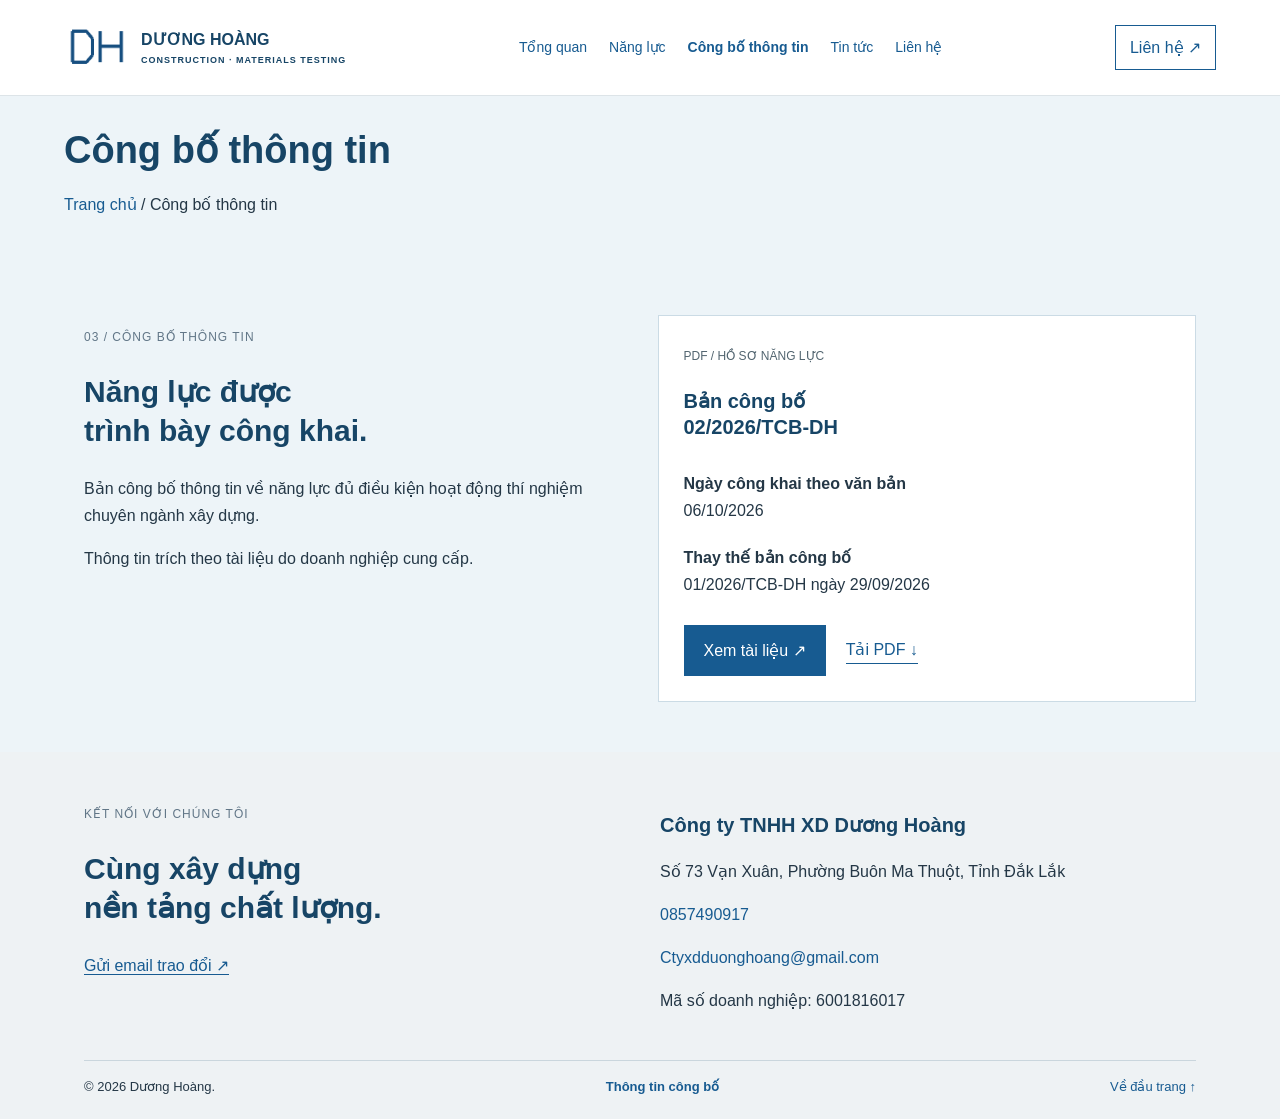
==== cong-bo.html @ 09755b36 "Add files via upload" ====
<!--
    WEBSITE DƯƠNG HOÀNG - MÃ HTML CÓ GHI CHÚ
    File: cong-bo.html
    Cách đọc: HTML = nội dung; CSS = hình thức; JavaScript = thao tác.
    Các dòng ghi chú này không xuất hiện trong nội dung website.
    Sửa bản sao trước; lưu bằng UTF-8 để giữ đúng tiếng Việt.
-->
<!doctype html>
<html lang="vi">

    <!-- PHẦN KHAI BÁO: tiêu đề tab, bảng mã tiếng Việt, CSS và hiển thị trên điện thoại. -->
    <head>
        <meta charset="utf-8">
        <title>
            Công bố thông tin — Dương Hoàng
        </title>
        <link rel="stylesheet" href="css/style.css">
        <meta charset="">
        <meta name="viewport" content="width=device-width,initial-scale=1">
    </head>
    <body >
        <a class="skip" href="#main">
            Đến nội dung chính
        </a>

        <!-- ĐẦU TRANG: logo, tên công ty, menu và nút liên hệ. -->
        <header class="header">
            <a class="brand" href="index.html">

                <!-- ẢNH: src = vị trí file; alt = mô tả khi ảnh không tải được. Giữ đúng tên và đuôi file. -->
                <img class="company-logo" src="images/logo.png" alt="Logo Dương Hoàng">
                <span>
                    DƯƠNG HOÀNG
                    <small>
                        CONSTRUCTION · MATERIALS TESTING
                    </small>
                </span>
            </a>
            <button class="menu-toggle" aria-expanded="false" aria-controls="navigation">
                ☰
                <span>
                    Menu
                </span>
            </button>

            <!-- MENU ĐIỀU HƯỚNG: sửa chữ trong thẻ a và đường dẫn tại href. -->
            <nav id="navigation" aria-label="Menu chính">
                <ul class="menu">
                    <li>
                        <a href="gioi-thieu.html">
                            Tổng quan
                        </a>
                    </li>
                    <li>
                        <a href="nang-luc.html">
                            Năng lực
                        </a>
                    </li>
                    <li>
                        <a href="cong-bo.html" aria-current="page">
                            Công bố thông tin
                        </a>
                    </li>
                    <li>
                        <a href="tin-tuc.html">
                            Tin tức
                        </a>
                    </li>
                    <li>
                        <a href="lien-he.html">
                            Liên hệ
                        </a>
                    </li>
                </ul>
            </nav>
            <a class="header-contact" href="index.html">
                Liên hệ ↗
            </a>
        </header>

        <!-- NỘI DUNG RIÊNG CỦA TRANG: phần anh thường chỉnh sửa nhất. -->
        <main id="main">
            <div class="page-banner">
                <h1>
                    Công bố thông tin
                </h1>
                <p>
                    <a href="index.html">
                        Trang chủ
                    </a>
                    / Công bố thông tin
                </p>
            </div>

            <!-- CÔNG BỐ: sửa số/ngày văn bản và đường dẫn PDF trong href. -->
            <section id="cong-bo" class="publication">
                <div class="section">
                    <div>
                        <p class="eyebrow">
                            03 / CÔNG BỐ THÔNG TIN
                        </p>
                        <h2>
                            Năng lực được
                            <br>
                            trình bày công khai.
                        </h2>
                        <p>
                            Bản công bố thông tin về năng lực đủ điều kiện hoạt động thí nghiệm chuyên ngành xây dựng.
                        </p>
                        <p>
                            Thông tin trích theo tài liệu do doanh nghiệp cung cấp.
                        </p>
                    </div>
                    <article class="document">
                        <span class="pdf-tag">
                            PDF / HỒ SƠ NĂNG LỰC
                        </span>
                        <h3>
                            Bản công bố
                            <br>
                            02/2026/TCB-DH
                        </h3>
                        <dl>
                            <div>
                                <dt>
                                    Ngày công khai theo văn bản
                                </dt>
                                <dd>
                                    06/10/2026
                                </dd>
                            </div>
                            <div>
                                <dt>
                                    Thay thế bản công bố
                                </dt>
                                <dd>
                                    01/2026/TCB-DH ngày 29/09/2026
                                </dd>
                            </div>
                        </dl>
                        <div class="document-actions">
                            <a class="button" href="documents/cong-bo-nang-luc.pdf" target="_blank" rel="noopener">
                                Xem tài liệu ↗
                            </a>
                            <a class="text-link" href="documents/cong-bo-nang-luc.pdf" download>
                                Tải PDF ↓
                            </a>
                        </div>
                    </article>
                </div>
            </section>
        </main>

        <!-- CHÂN TRANG: địa chỉ, điện thoại, email. Khi đổi cần sửa trên các trang HTML khác. -->
        <footer id="lien-he">
            <div class="footer-grid">
                <div>
                    <p class="eyebrow">
                        KẾT NỐI VỚI CHÚNG TÔI
                    </p>
                    <h2>
                        Cùng xây dựng
                        <br>
                        nền tảng chất lượng.
                    </h2>
                    <a class="text-link" href="mailto:Ctyxdduonghoang@gmail.com">
                        Gửi email trao đổi ↗
                    </a>
                </div>
                <div>
                    <h3>
                        Công ty TNHH XD Dương Hoàng
                    </h3>
                    <p>
                        Số 73 Vạn Xuân, Phường Buôn Ma Thuột, Tỉnh Đắk Lắk
                    </p>
                    <p>
                        <a href="tel:0857490917">
                            0857490917
                        </a>
                    </p>
                    <p>
                        <a href="mailto:Ctyxdduonghoang@gmail.com">
                            Ctyxdduonghoang@gmail.com
                        </a>
                    </p>
                    <p>
                        Mã số doanh nghiệp: 6001816017
                    </p>
                </div>
            </div>
            <div class="copyright">
                © 2026 Dương Hoàng.
                <a href="cong-bo.html" aria-current="page">
                    Thông tin công bố
                </a>
                <a href="index.html">
                    Về đầu trang ↑
                </a>
            </div>
        </footer>

        <!-- NẠP JAVASCRIPT: đặt cuối trang để HTML được đọc trước. -->
        <script src="js/main.js">
        </script>
    </body>
</html>
---- css/style.css ----
/* ============================================================
   CSS ĐƠN GIẢN — DƯƠNG HOÀNG
   1. Kiểu chung     2. Đầu trang/menu     3. Banner
   4. Nội dung      5. Tài liệu/tin       6. Điện thoại
   Không dùng biến CSS cho ảnh; không có lớp phủ làm tối banner.
   ============================================================ */

/* 1. KIỂU CHUNG */
* {
    box-sizing: border-box;
}
html {
    scroll-behavior: smooth;
}
body {
    margin: 0;
    font-family: Arial, Helvetica, sans-serif;
    font-size: 16px;
    line-height: 1.7;
    color: #243746;
    background: #ffffff;
}
a {
    color: #175b91;
    text-decoration: none;
}
a:hover {
    text-decoration: underline;
}
img {
    display: block;
    max-width: 100%;
    height: auto;
}
h1, h2, h3 {
    line-height: 1.3;
    color: #174566;
}
h1 {
    font-size: 38px;
}
h2 {
    font-size: 30px;
}
h3 {
    font-size: 20px;
}
figure {
    margin: 0;
}
figcaption {
    padding-top: 8px;
    font-size: 13px;
    color: #687781;
}
button, input {
    font: inherit;
}
[hidden] {
    display: none !important;
}
:focus-visible {
    outline: 3px solid #a97420;
    outline-offset: 4px;
}
.skip {
    position: absolute;
    top: -100px;
    left: 10px;
    background: white;
    padding: 10px;
    z-index: 30;
}
.skip:focus {
    top: 0;
}

/* 2. ĐẦU TRANG: thay logo tại images/logo.png. */
.header {
    display: flex;
    align-items: center;
    justify-content: space-between;
    flex-wrap: wrap;
    gap: 20px;
    padding: 20px 5%;
    border-bottom: 1px solid #dde4e8;
}
.brand {
    display: flex;
    align-items: center;
    gap: 12px;
    font-weight: bold;
    color: #174566;
}
.brand small {
    display: block;
    font-size: 9px;
    letter-spacing: 1px;
}
.company-logo {
    width: 65px;
    height: 55px;
    object-fit: contain;
}
.menu {
    display: flex;
    flex-wrap: wrap;
    gap: 22px;
    list-style: none;
    padding: 0;
    margin: 0;
    font-size: 14px;
}
.menu-toggle {
    display: none;
}
.header-contact {
    border: 1px solid #175b91;
    padding: 8px 14px;
}
[aria-current="page"] {
    font-weight: bold;
}

/* 3. BANNER — ẢNH THẬT TRONG HTML, KHÔNG PHẢI ẢNH NỀN CSS.
   Thay images/banner.jpg là đổi ảnh.
   height:auto và không đặt chiều cao cố định: giữ nguyên tỷ lệ,
   không cắt mất phần trên/dưới ảnh, không phủ xám, không làm mờ.
   Muốn banner thấp hơn: chuẩn bị ảnh ngang khoảng 1920 x 600 px.
*/
.hero {
    background: #f0f5f8;
    position: relative;
}
.banner-image {
    display: block;
    width: 100%;
    height: 280px;          /* Chiều cao banner */
    object-fit: cover;      /* Giữ tỷ lệ ảnh, cắt phần dư */
    object-position: center;
}
.hero-content {
    position: absolute;
    top: 50%;
    left: 6%;
    transform: translateY(-50%);

    max-width: 650px;
    margin: 0;
    padding: 0 20px 0 0;

    color: white;
    text-shadow: 0 2px 5px rgba(0, 0, 0, 0.7);
}
/* Đổi màu tiêu đề và dòng chữ nhỏ sang trắng */
.hero-content h1,
.hero-content p,
.hero-content .eyebrow {
    color: white;
}
.hero-content h1 {
    font-size: 36px;
    margin: 8px 0;
}
.hero-content p {
    margin: 8px 0;
}
.hero-bottom {
    display: none;
}
.eyebrow {
    font-size: 12px;
    letter-spacing: 1px;
    color: #617687;
}
.subnav {
    display: flex;
    flex-wrap: wrap;
    justify-content: center;
    gap: 25px;
    padding: 18px 24px;
    border-bottom: 1px solid #dde4e8;
    font-size: 14px;
}
.page-banner {
    background: #edf4f8;
    padding: 30px 5%;
}
.page-banner h1 {
    margin: 0;
}

/* 4. CÁC KHỐI NỘI DUNG */
.section {
    max-width: 1160px;
    margin: auto;
    padding: 50px 24px;
}
.overview {
    display: grid;
    grid-template-columns: 1fr 1fr;
    gap: 40px;
    align-items: center;
}
.overview img, .image-pair img {
    width: 100%;
    height: auto;
}
.intro {
    color: #526570;
}
.facts {
    padding-top: 10px;
}
.facts dl {
    margin: 0;
}
.facts dl div {
    display: grid;
    grid-template-columns: 230px 1fr;
    gap: 20px;
    padding: 15px 0;
    border-bottom: 1px solid #dde4e8;
}
dt {
    font-weight: bold;
}
dd {
    margin: 0;
}
.section-head {
    display: flex;
    flex-wrap: wrap;
    justify-content: space-between;
    gap: 20px;
}
.search-label {
    display: block;
    margin-bottom: 8px;
}
input[type="search"] {
    width: 100%;
    max-width: 450px;
    border: 1px solid #a9bbc7;
    padding: 12px;
    margin-bottom: 25px;
}
.service-grid {
    display: grid;
    grid-template-columns: repeat(3, 1fr);
    gap: 20px;
}
.service {
    display: flex;
    align-items: baseline;
    gap: 12px;
    padding: 15px;
    border: 1px solid #dce5eb;
    background: #f7fafc;
}
.service span {
    font-size: 12px;
}
.service h3 {
    flex: 1;
    margin: 0;
    font-size: 17px;
}
.image-pair {
    display: grid;
    grid-template-columns: 1fr 1fr;
    gap: 25px;
    margin-top: 40px;
}

/* 5. PDF, TIN TỨC VÀ CHÂN TRANG */
.publication {
    background: #edf4f8;
}
.publication > .section {
    display: grid;
    grid-template-columns: 1fr 1fr;
    gap: 35px;
}
.document {
    background: white;
    border: 1px solid #cbdbe5;
    padding: 25px;
}
.document dl div {
    padding: 10px 0;
}
.pdf-tag {
    font-size: 12px;
    color: #526570;
}
.document-actions {
    display: flex;
    flex-wrap: wrap;
    gap: 20px;
    align-items: center;
}
.button {
    display: inline-block;
    background: #175b91;
    color: white;
    padding: 12px 20px;
}
.text-link {
    border-bottom: 1px solid #175b91;
}
.news-grid {
    display: grid;
    grid-template-columns: repeat(3, 1fr);
    gap: 25px;
}
.news-item {
    border-top: 2px solid #175b91;
    padding-top: 18px;
}
footer {
    padding: 40px 5% 20px;
    background: #eef2f4;
}
.footer-grid {
    max-width: 1112px;
    margin: auto;
    display: grid;
    grid-template-columns: 1fr 1fr;
    gap: 40px;
}
.copyright {
    max-width: 1112px;
    margin: 30px auto 0;
    padding-top: 15px;
    border-top: 1px solid #cad6dd;
    display: flex;
    justify-content: space-between;
    flex-wrap: wrap;
    gap: 15px;
    font-size: 13px;
}

/* 6. ĐIỆN THOẠI VÀ MÀN HÌNH NHỎ */
@media (max-width: 900px) {
    .menu-toggle {
        display: block;
        padding: 8px 12px;
        border: 1px solid #a9bbc7;
        background: white;
    }
    .header-contact {
        display: none;
    }
    #navigation {
        display: none;
        width: 100%;
    }
    #navigation.open {
        display: block;
    }
    .menu {
        flex-direction: column;
        gap: 12px;
    }
    .service-grid {
        grid-template-columns: repeat(2, 1fr);
    }
}
@media (max-width: 600px) {
    h1 {
        font-size: 30px;
    }
    h2 {
        font-size: 25px;
    }
    .overview, .image-pair, .publication > .section,
    .footer-grid, .news-grid, .service-grid {
        grid-template-columns: 1fr;
    }
    .facts dl div {
        grid-template-columns: 1fr;
        gap: 5px;
    }
    .section {
        padding: 35px 20px;
    }
}
@media (prefers-reduced-motion: reduce) {
    html {
        scroll-behavior: auto;
    }
}
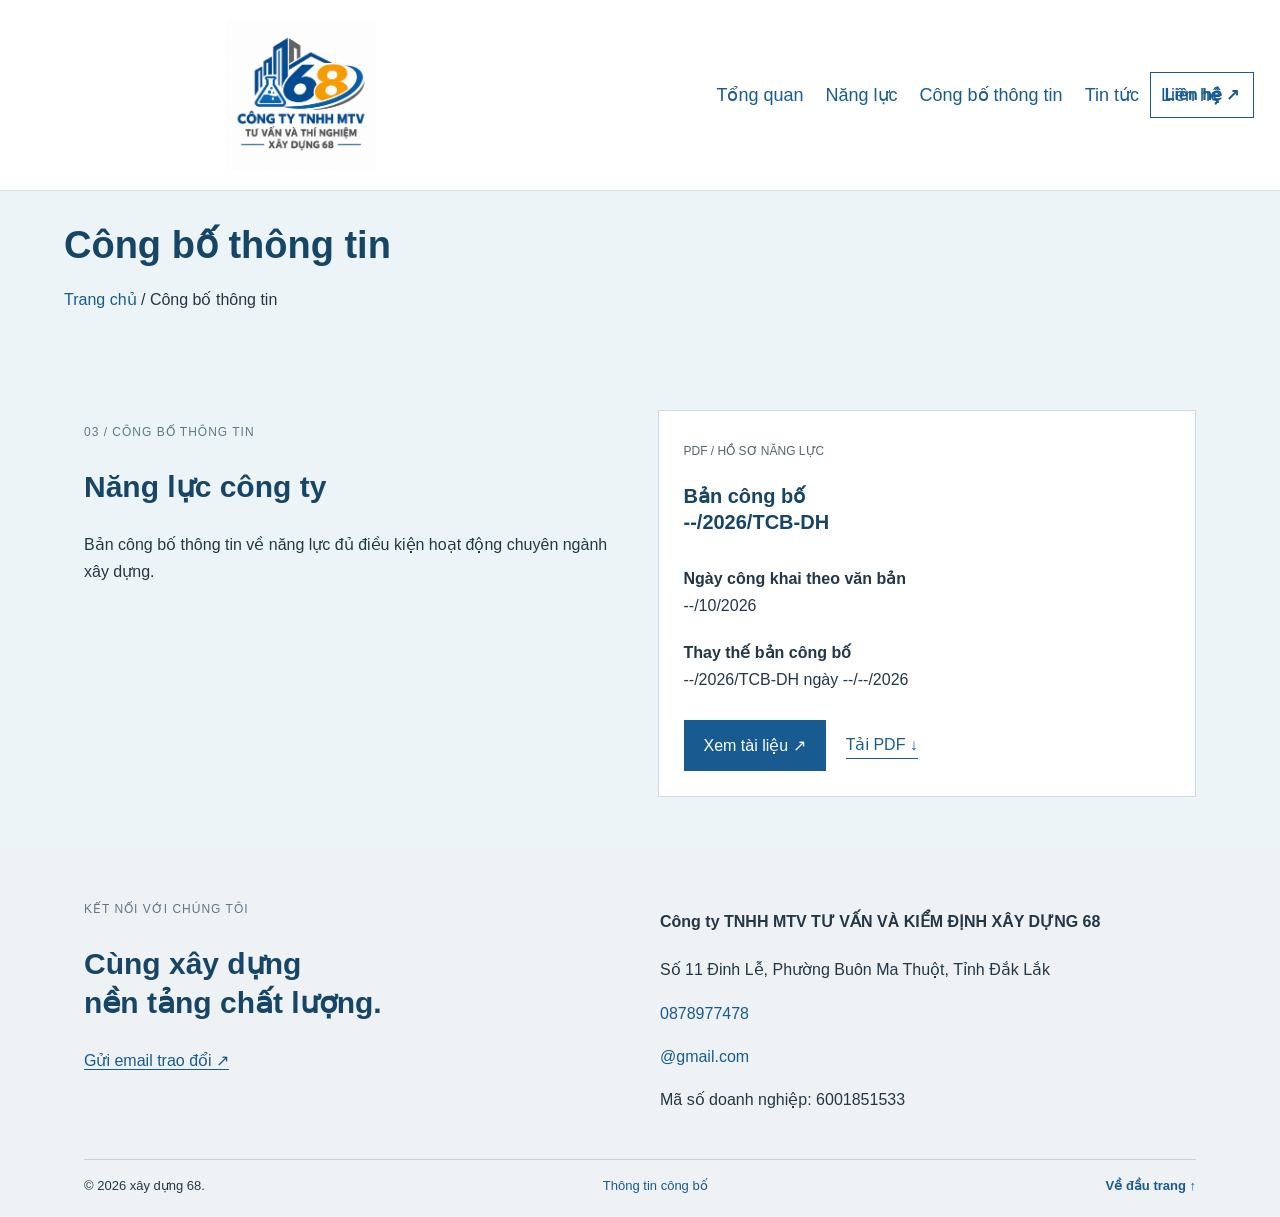
==== commit 2619af35: "Add files via upload" ====
--- a/cong-bo.html
+++ b/cong-bo.html
@@ -12,7 +12,7 @@
     <head>
         <meta charset="utf-8">
         <title>
-            Công bố thông tin — Dương Hoàng
+            CÔNG TY TNHH MTV TƯ VẤN VÀ KIỂM ĐỊNH XÂY DỰNG 68
         </title>
         <link rel="stylesheet" href="css/style.css">
         <meta charset="">
@@ -25,14 +25,14 @@
 
         <!-- ĐẦU TRANG: logo, tên công ty, menu và nút liên hệ. -->
         <header class="header">
-            <a class="brand" href="index.html">
+            <a class="brand" href="index.html" aria-current="page">
 
                 <!-- ẢNH: src = vị trí file; alt = mô tả khi ảnh không tải được. Giữ đúng tên và đuôi file. -->
                 <img class="company-logo" src="images/logo.png" alt="Logo Dương Hoàng">
                 <span>
-                    DƯƠNG HOÀNG
+                    <!--CHÈN CHỮ NẾU CẦN-->
                     <small>
-                        CONSTRUCTION · MATERIALS TESTING
+                        <!--CHÈN CHỮ NẾU CẦN-->
                     </small>
                 </span>
             </a>
@@ -57,7 +57,7 @@
                         </a>
                     </li>
                     <li>
-                        <a href="cong-bo.html" aria-current="page">
+                        <a href="cong-bo.html">
                             Công bố thông tin
                         </a>
                     </li>
@@ -73,7 +73,7 @@
                     </li>
                 </ul>
             </nav>
-            <a class="header-contact" href="index.html">
+            <a class="header-contact" href="index.html" aria-current="page">
                 Liên hệ ↗
             </a>
         </header>
@@ -100,16 +100,14 @@
                             03 / CÔNG BỐ THÔNG TIN
                         </p>
                         <h2>
-                            Năng lực được
+                            Năng lực công ty
                             <br>
-                            trình bày công khai.
+                            
                         </h2>
                         <p>
-                            Bản công bố thông tin về năng lực đủ điều kiện hoạt động thí nghiệm chuyên ngành xây dựng.
+                            Bản công bố thông tin về năng lực đủ điều kiện hoạt động chuyên ngành xây dựng.
                         </p>
-                        <p>
-                            Thông tin trích theo tài liệu do doanh nghiệp cung cấp.
-                        </p>
+
                     </div>
                     <article class="document">
                         <span class="pdf-tag">
@@ -118,7 +116,7 @@
                         <h3>
                             Bản công bố
                             <br>
-                            02/2026/TCB-DH
+                            --/2026/TCB-DH
                         </h3>
                         <dl>
                             <div>
@@ -126,7 +124,7 @@
                                     Ngày công khai theo văn bản
                                 </dt>
                                 <dd>
-                                    06/10/2026
+                                    --/10/2026
                                 </dd>
                             </div>
                             <div>
@@ -134,7 +132,7 @@
                                     Thay thế bản công bố
                                 </dt>
                                 <dd>
-                                    01/2026/TCB-DH ngày 29/09/2026
+                                    --/2026/TCB-DH ngày --/--/2026
                                 </dd>
                             </div>
                         </dl>
@@ -163,38 +161,38 @@
                         <br>
                         nền tảng chất lượng.
                     </h2>
-                    <a class="text-link" href="mailto:Ctyxdduonghoang@gmail.com">
+                    <a class="text-link" href="mailto:@gmail.com">
                         Gửi email trao đổi ↗
                     </a>
                 </div>
                 <div>
-                    <h3>
-                        Công ty TNHH XD Dương Hoàng
-                    </h3>
-                    <p>
-                        Số 73 Vạn Xuân, Phường Buôn Ma Thuột, Tỉnh Đắk Lắk
-                    </p>
-                    <p>
-                        <a href="tel:0857490917">
-                            0857490917
-                        </a>
-                    </p>
-                    <p>
-                        <a href="mailto:Ctyxdduonghoang@gmail.com">
-                            Ctyxdduonghoang@gmail.com
-                        </a>
-                    </p>
-                    <p>
-                        Mã số doanh nghiệp: 6001816017
+                    <h4>
+                        Công ty TNHH MTV TƯ VẤN VÀ KIỂM ĐỊNH XÂY DỰNG 68
+                    </h4>
+                    <p>
+                        Số 11 Đinh Lễ, Phường Buôn Ma Thuột, Tỉnh Đắk Lắk
+                    </p>
+                    <p>
+                        <a href="tel:0978977478">
+                            0878977478
+                        </a>
+                    </p>
+                    <p>
+                        <a href="mailto:@gmail.com">
+                            @gmail.com
+                        </a>
+                    </p>
+                    <p>
+                        Mã số doanh nghiệp: 6001851533
                     </p>
                 </div>
             </div>
             <div class="copyright">
-                © 2026 Dương Hoàng.
-                <a href="cong-bo.html" aria-current="page">
+                © 2026 xây dựng 68.
+                <a href="cong-bo.html">
                     Thông tin công bố
                 </a>
-                <a href="index.html">
+                <a href="index.html" aria-current="page">
                     Về đầu trang ↑
                 </a>
             </div>
--- a/css/style.css
+++ b/css/style.css
@@ -82,8 +82,13 @@
     justify-content: space-between;
     flex-wrap: wrap;
     gap: 20px;
-    padding: 20px 5%;
+    padding: 20px 2%;
     border-bottom: 1px solid #dde4e8;
+
+    position: sticky;   /* Giữ Header khi cuộn */
+    top: 0;             /* Cố định ở phía trên */
+    z-index: 1000;      /* Hiển thị trên các nội dung khác */
+    background: #fff;   /* Nền trắng */
 }
 .brand {
     display: flex;
@@ -91,6 +96,8 @@
     gap: 12px;
     font-weight: bold;
     color: #174566;
+    margin-left: 50px;
+    justify-self: start;
 }
 .brand small {
     display: block;
@@ -98,8 +105,8 @@
     letter-spacing: 1px;
 }
 .company-logo {
-    width: 65px;
-    height: 55px;
+    width: 150px;
+    height: 150px;
     object-fit: contain;
 }
 .menu {
@@ -109,8 +116,9 @@
     list-style: none;
     padding: 0;
     margin: 0;
-    font-size: 14px;
-}
+    font-size: 18px;
+}
+
 .menu-toggle {
     display: none;
 }
@@ -391,3 +399,17 @@
         scroll-behavior: auto;
     }
 }
+
+@media screen and (min-width: 901px){
+    .brand {
+    justify-self: start;
+    margin-left: 200px; /* Dịch logo sang phải 50px */
+}
+#navigation {
+    justify-self: center;
+    position: relative;
+    left: 200px;       /* Dịch menu sang phải */
+    margin-left: 0;
+    transform: none;
+}
+}
